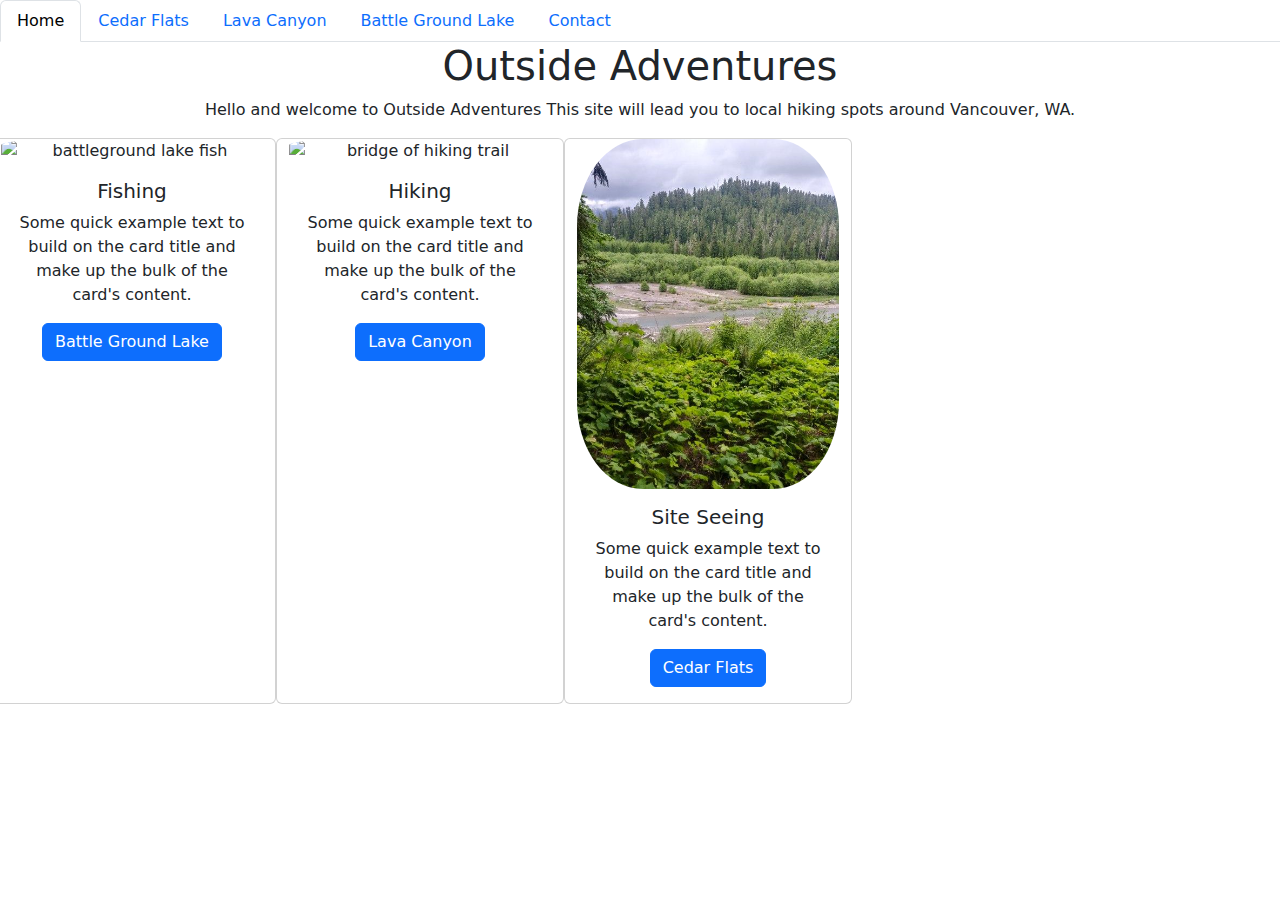
==== index.html @ fbd4ada5 "added all the files and photos with a basic outline on each main page to get started" ====
<!DOCTYPE html>
<html lang="en">
<head>
    <meta charset="UTF-8">
    <meta name="viewport" content="width=device-width, initial-scale=1.0">
    <title>Favorite Places</title>
    <link href="https://cdn.jsdelivr.net/npm/bootstrap@5.3.3/dist/css/bootstrap.min.css" rel="stylesheet" integrity="sha384-QWTKZyjpPEjISv5WaRU9OFeRpok6YctnYmDr5pNlyT2bRjXh0JMhjY6hW+ALEwIH" crossorigin="anonymous">
    <link rel="stylesheet" href="style.css">
</head>
<header>
    <ul class="nav nav-tabs">
        <li class="nav-item">
          <a class="nav-link active" aria-current="page" href="index.html">Home</a>
        </li>
        <li class="nav-item">
          <a class="nav-link" href="cedarflats.html">Cedar Flats</a>
        </li>
        <li class="nav-item">
          <a class="nav-link" href="lavaCanyon.html">Lava Canyon</a>
        </li>
        <li class="nav-item">
            <a class="nav-link" href="battlegroundLake.html">Battle Ground Lake</a>
          </li>
          <li class="nav-item">
            <a class="nav-link" href="contact.html">Contact</a>
      </ul>
      </header>
<body>
    <h1>Outside Adventures</h1>
    <p>Hello and welcome to Outside Adventures This site will lead you to local hiking spots around Vancouver, WA.</p>
    <div class="flex-direction: row">
    <div class="card" d-flex align-items-center style="width: 18rem;">
        <img src="images/battleground lake big fish.png"  alt="battleground lake fish">
        <div class="card-body">
          <h5 class="card-title">Fishing</h5>
          <p class="card-text">Some quick example text to build on the card title and make up the bulk of the card's content.</p>
          <a href="battlegroundLake.html" class="btn btn-primary">Battle Ground Lake</a>
        </div>
      </div>

      <div class="card" d-flex align-items-center style="width: 18rem;">
        <img src="images/lava canyon9.png"  alt="bridge of hiking trail">
        <div class="card-body">
          <h5 class="card-title">Hiking</h5>
          <p class="card-text">Some quick example text to build on the card title and make up the bulk of the card's content.</p>
          <a href="lavaCanyon.html" class="btn btn-primary">Lava Canyon</a>
        </div>
      </div>
      <div class="card" flex-direction:column d-flex align-items-center style="width: 18rem;">
        <img src="images/IMG_0433.png" class="card-img-top" alt="view of the muddy river from cedarflats">
        <div class="card-body">
          <h5 class="card-title">Site Seeing</h5>
          <p class="card-text">Some quick example text to build on the card title and make up the bulk of the card's content.</p>
          <a href="cedarflats.html" class="btn btn-primary">Cedar Flats</a>
        </div>
        </div>
      </div>
</body>
</html>
---- style.css ----
body{
    text-align: center;
}

.card img{
    border-radius: 25%;
}
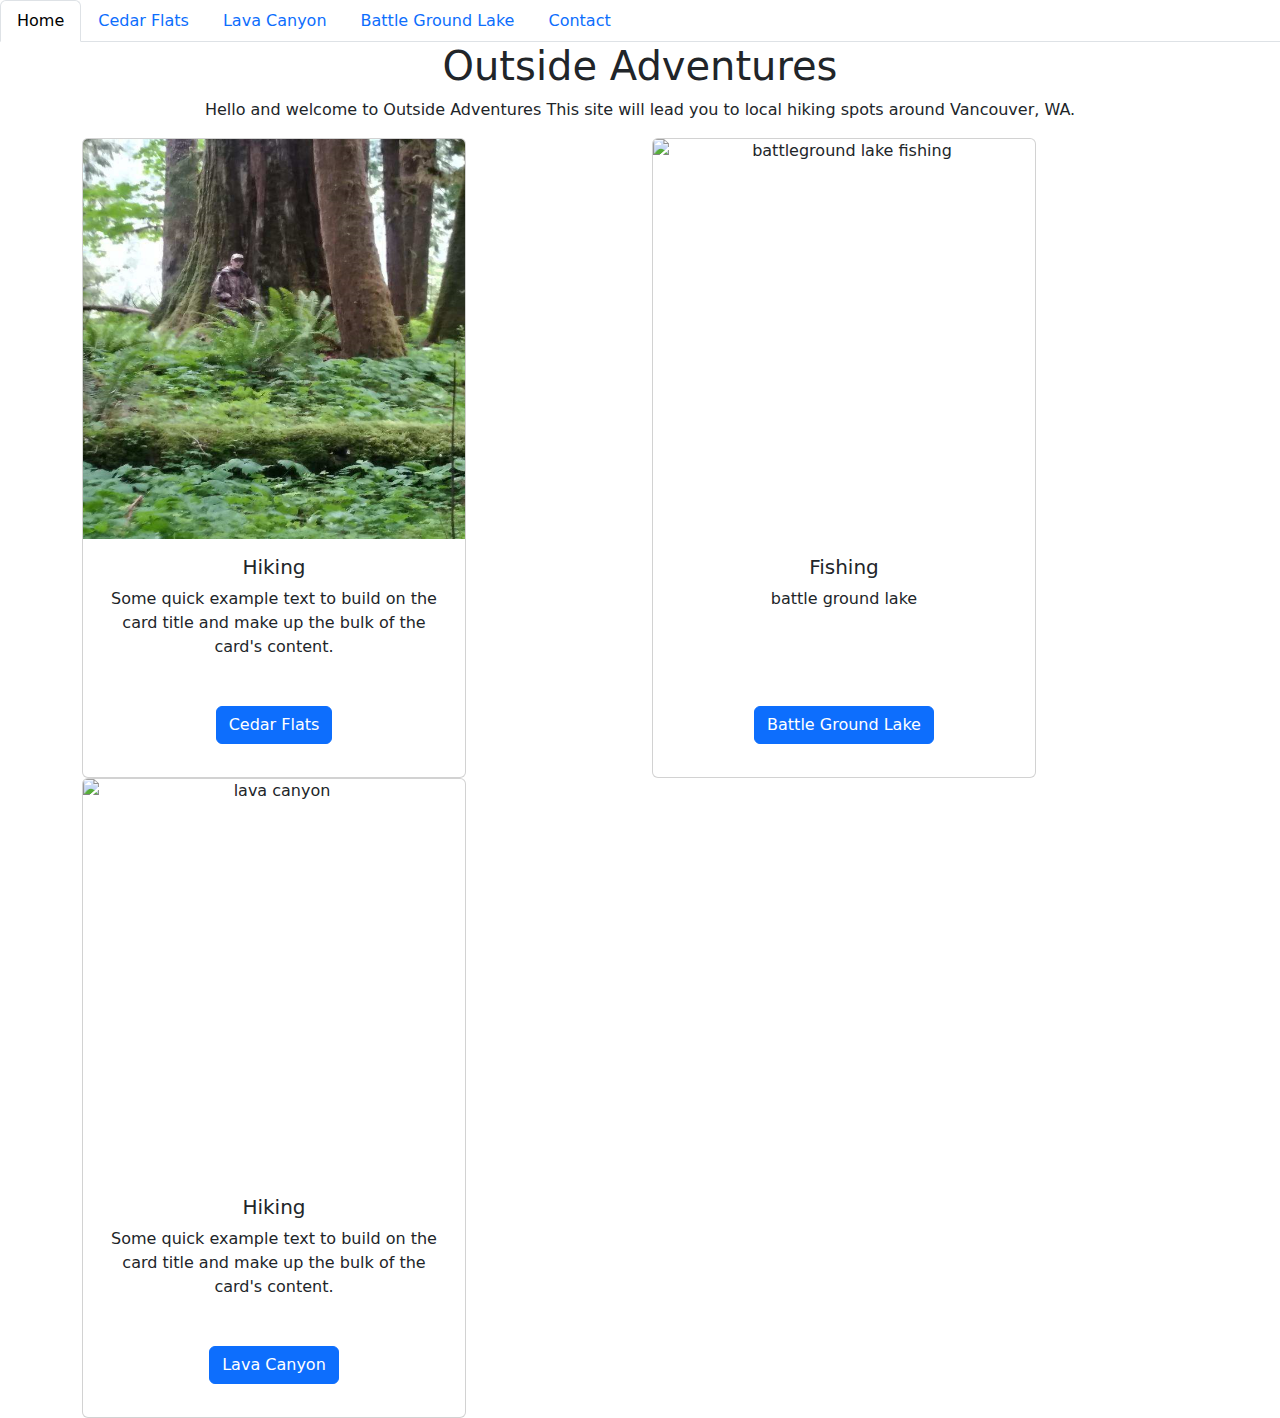
==== commit 10dc29d1: "corrected layout with parallax and carousel" ====
--- a/index.html
+++ b/index.html
@@ -1,59 +1,99 @@
 <!DOCTYPE html>
 <html lang="en">
-<head>
-    <meta charset="UTF-8">
-    <meta name="viewport" content="width=device-width, initial-scale=1.0">
+  <head>
+    <meta charset="UTF-8" />
+    <meta name="viewport" content="width=device-width, initial-scale=1.0" />
     <title>Favorite Places</title>
-    <link href="https://cdn.jsdelivr.net/npm/bootstrap@5.3.3/dist/css/bootstrap.min.css" rel="stylesheet" integrity="sha384-QWTKZyjpPEjISv5WaRU9OFeRpok6YctnYmDr5pNlyT2bRjXh0JMhjY6hW+ALEwIH" crossorigin="anonymous">
-    <link rel="stylesheet" href="style.css">
-</head>
-<header>
-    <ul class="nav nav-tabs">
-        <li class="nav-item">
-          <a class="nav-link active" aria-current="page" href="index.html">Home</a>
-        </li>
-        <li class="nav-item">
-          <a class="nav-link" href="cedarflats.html">Cedar Flats</a>
-        </li>
-        <li class="nav-item">
-          <a class="nav-link" href="lavaCanyon.html">Lava Canyon</a>
-        </li>
-        <li class="nav-item">
-            <a class="nav-link" href="battlegroundLake.html">Battle Ground Lake</a>
-          </li>
-          <li class="nav-item">
-            <a class="nav-link" href="contact.html">Contact</a>
-      </ul>
-      </header>
-<body>
+    <link
+      href="https://cdn.jsdelivr.net/npm/bootstrap@5.3.3/dist/css/bootstrap.min.css"
+      rel="stylesheet"
+      integrity="sha384-QWTKZyjpPEjISv5WaRU9OFeRpok6YctnYmDr5pNlyT2bRjXh0JMhjY6hW+ALEwIH"
+      crossorigin="anonymous"
+    />
+    <link rel="stylesheet" href="style.css" />
+  </head>
+  <header>
+    <ul class="nav nav-tabs navbar-expand{-sm|-md|-lg|-xl|-xxl}">
+      <li class="nav-item">
+        <a class="nav-link active" aria-current="page" href="index.html"
+          >Home</a
+        >
+      </li>
+      <li class="nav-item">
+        <a class="nav-link" href="cedarflats.html">Cedar Flats</a>
+      </li>
+      <li class="nav-item">
+        <a class="nav-link" href="lavaCanyon.html">Lava Canyon</a>
+      </li>
+      <li class="nav-item">
+        <a class="nav-link" href="battlegroundLake.html">Battle Ground Lake</a>
+      </li>
+      <li class="nav-item">
+        <a class="nav-link" href="contact.html">Contact</a>
+      </li>
+    </ul>
+  </header>
+  <body>
     <h1>Outside Adventures</h1>
-    <p>Hello and welcome to Outside Adventures This site will lead you to local hiking spots around Vancouver, WA.</p>
-    <div class="flex-direction: row">
-    <div class="card" d-flex align-items-center style="width: 18rem;">
-        <img src="images/battleground lake big fish.png"  alt="battleground lake fish">
-        <div class="card-body">
-          <h5 class="card-title">Fishing</h5>
-          <p class="card-text">Some quick example text to build on the card title and make up the bulk of the card's content.</p>
-          <a href="battlegroundLake.html" class="btn btn-primary">Battle Ground Lake</a>
+    <p>
+      Hello and welcome to Outside Adventures This site will lead you to local
+      hiking spots around Vancouver, WA.
+    </p>
+
+    <div class="container text-center card-group justify-content-center">
+      <div class="row align-items-start">
+        <div class="col">
+          <div class="card" style="width: 24rem">
+            <img
+              src="/images/IMG_0434.png"
+              class="card-img-top"
+              alt="Cedar flats natural trail"
+            />
+            <div class="card-body">
+              <h5 class="card-title">Hiking</h5>
+              <p class="card-text h-50">
+                Some quick example text to build on the card title and make up
+                the bulk of the card's content.
+              </p>
+              <a href="cedarflats.html" class="btn btn-primary">Cedar Flats</a>
+            </div>
+          </div>
+        </div>
+        <div class="col">
+          <div class="card" style="width: 24rem">
+            <img
+              src="images/battleground lake big fish.png"
+              class="card-img-top"
+              alt="battleground lake fishing"
+            />
+            <div class="card-body">
+              <h5 class="card-title">Fishing</h5>
+              <p class="card-text h-50">battle ground lake</p>
+
+              <a href="battlegroundLake.html" class="btn btn-primary"
+                >Battle Ground Lake</a
+              >
+            </div>
+          </div>
+        </div>
+        <div class="col">
+          <div class="card" style="width: 24rem">
+            <img
+              src="/images/lava canyon.png"
+              class="card-img-top"
+              alt="lava canyon"
+            />
+            <div class="card-body">
+              <h5 class="card-title">Hiking</h5>
+              <p class="card-text h-50">
+                Some quick example text to build on the card title and make up
+                the bulk of the card's content.
+              </p>
+              <a href="lavaCanyon.html" class="btn btn-primary">Lava Canyon</a>
+            </div>
+          </div>
         </div>
       </div>
-
-      <div class="card" d-flex align-items-center style="width: 18rem;">
-        <img src="images/lava canyon9.png"  alt="bridge of hiking trail">
-        <div class="card-body">
-          <h5 class="card-title">Hiking</h5>
-          <p class="card-text">Some quick example text to build on the card title and make up the bulk of the card's content.</p>
-          <a href="lavaCanyon.html" class="btn btn-primary">Lava Canyon</a>
-        </div>
-      </div>
-      <div class="card" flex-direction:column d-flex align-items-center style="width: 18rem;">
-        <img src="images/IMG_0433.png" class="card-img-top" alt="view of the muddy river from cedarflats">
-        <div class="card-body">
-          <h5 class="card-title">Site Seeing</h5>
-          <p class="card-text">Some quick example text to build on the card title and make up the bulk of the card's content.</p>
-          <a href="cedarflats.html" class="btn btn-primary">Cedar Flats</a>
-        </div>
-        </div>
-      </div>
-</body>
-</html>+    </div>
+  </body>
+</html>
--- a/style.css
+++ b/style.css
@@ -1,8 +1,47 @@
-body{
-    text-align: center;
+/* body {
+  text-align: center;
+} */
+body,
+html {
+  height: 100%;
+  text-align: center;
+}
+.card {
+  height: 40rem;
+}
+.card img {
+  height: 25rem;
+}
+.carousel img {
+  height: 40vh;
+  width: 50vw;
 }
 
-.card img{
-    border-radius: 25%;
+.parallax {
+  /* The image used */
+  background-image: url("images/IMG_0434.png");
+  overflow: hidden;
+
+  /* Full height */
+  height: 100%;
+
+  /* Create the parallax scrolling effect */
+  background-attachment: fixed;
+  background-position: center;
+  background-repeat: no-repeat;
+  background-size: cover;
 }
 
+.parallax1 {
+  /* The image used */
+  background-image: url("images/IMG_0441.png");
+
+  /* Full height */
+  height: 100%;
+
+  /* Create the parallax scrolling effect */
+  background-attachment: fixed;
+  background-position: center;
+  background-repeat: no-repeat;
+  background-size: cover;
+}
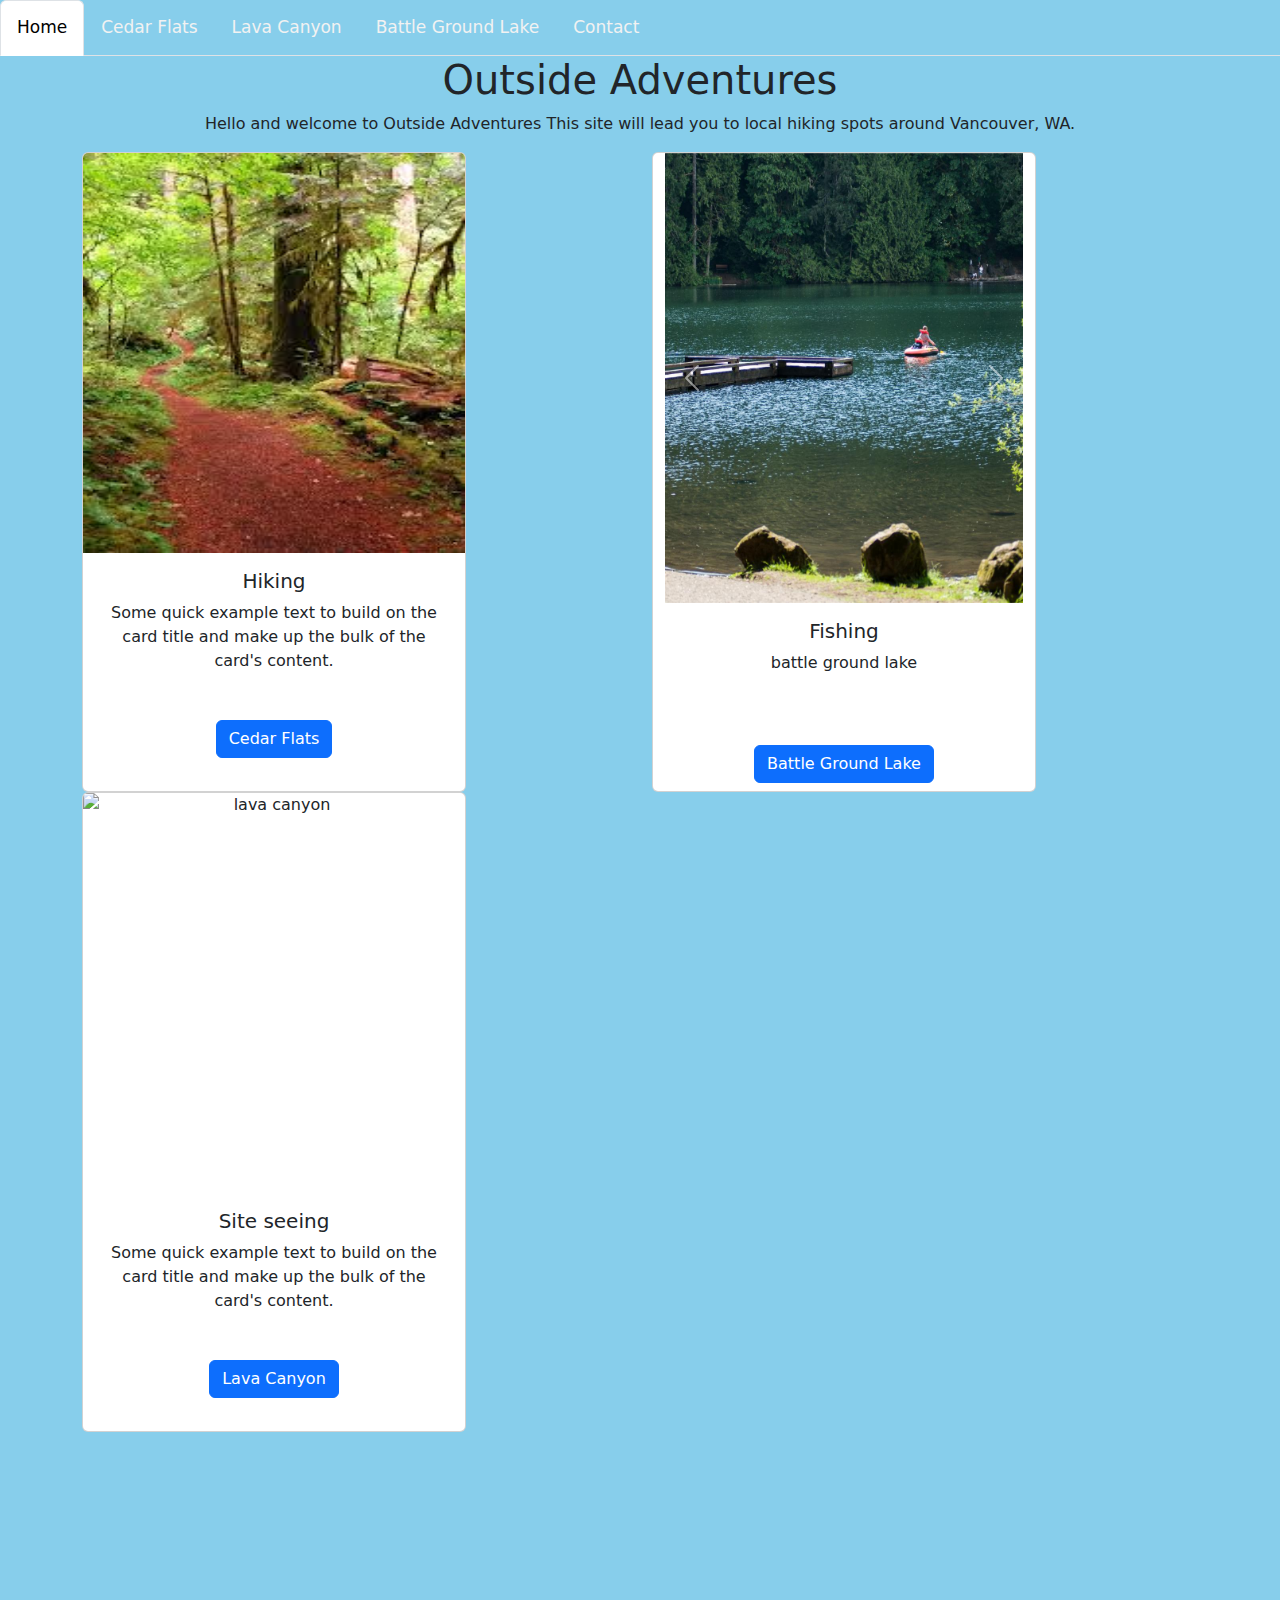
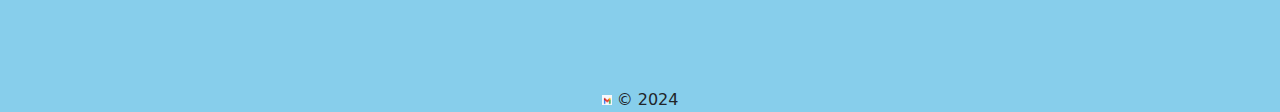
==== commit ff45df46: "added footer and changed up where the slides  are" ====
--- a/index.html
+++ b/index.html
@@ -9,6 +9,31 @@
       rel="stylesheet"
       integrity="sha384-QWTKZyjpPEjISv5WaRU9OFeRpok6YctnYmDr5pNlyT2bRjXh0JMhjY6hW+ALEwIH"
       crossorigin="anonymous"
+    />
+    <link rel="icon" type="image/x-icon" href="/images/favicon.ico" />
+    <link
+      href="https://cdn.jsdelivr.net/npm/bootstrap@5.3.3/dist/css/bootstrap.min.css"
+      rel="stylesheet"
+      integrity="sha384-QWTKZyjpPEjISv5WaRU9OFeRpok6YctnYmDr5pNlyT2bRjXh0JMhjY6hW+ALEwIH"
+      crossorigin="anonymous"
+    />
+    <link rel="stylesheet" href="style.css" />
+    <link
+      rel="apple-touch-icon"
+      sizes="180x180"
+      href="images/apple-touch-icon.jpg"
+    />
+    <link
+      rel="icon"
+      type="image/jpg"
+      sizes="32x32"
+      href="images/favicon-32x32.jpg"
+    />
+    <link
+      rel="icon"
+      type="image/jpg"
+      sizes="16x16"
+      href="images/favicon-16x16.jpg"
     />
     <link rel="stylesheet" href="style.css" />
   </head>
@@ -45,7 +70,7 @@
         <div class="col">
           <div class="card" style="width: 24rem">
             <img
-              src="/images/IMG_0434.png"
+              src="/images/cedarflats-trail.jpg"
               class="card-img-top"
               alt="Cedar flats natural trail"
             />
@@ -61,11 +86,93 @@
         </div>
         <div class="col">
           <div class="card" style="width: 24rem">
-            <img
-              src="images/battleground lake big fish.png"
-              class="card-img-top"
-              alt="battleground lake fishing"
-            />
+            <div class="container">
+              <div id="carouselExample" class="carousel slide">
+                <div class="carousel-inner">
+                  <div class="carousel-item active">
+                    <img
+                      src="/images/BattleGroundLake.jpg"
+                      class="d-block w-100 img-fluid"
+                      alt="..."
+                    />
+                  </div>
+                  <div class="carousel-item">
+                    <img
+                      src="/images/interpretivetrail.jpg"
+                      class="d-block w-100 img-fluid"
+                      alt="..."
+                    />
+                  </div>
+                  <div class="carousel-item">
+                    <img
+                      src="/images/battleground lake derby fish.jpg"
+                      class="d-block w-100 img-fluid"
+                      alt="..."
+                    />
+                  </div>
+                  <div class="carousel-item">
+                    <img
+                      src="/images/battleground lake eagle.jpg"
+                      class="d-block w-100 img-fluid"
+                      alt="..."
+                    />
+                  </div>
+                  <div class="carousel-item">
+                    <img
+                      src="/images/battleground lake eagle2.jpg"
+                      class="d-block w-100 img-fluid"
+                      alt="..."
+                    />
+                  </div>
+                  <div class="carousel-item">
+                    <img
+                      src="/images/battleground lake fish1.jpg"
+                      class="d-block w-100 img-fluid"
+                      alt="..."
+                    />
+                  </div>
+                  <div class="carousel-item">
+                    <img
+                      src="/images/battleground lake fish2.jpg"
+                      class="d-block w-100 img-fluid"
+                      alt="..."
+                    />
+                  </div>
+                  <div class="carousel-item">
+                    <img
+                      src="/images/trailboardwalk.jpg"
+                      class="d-block w-100 img-fluid"
+                      alt="..."
+                    />
+                  </div>
+                </div>
+
+                <button
+                  class="carousel-control-prev"
+                  type="button"
+                  data-bs-target="#carouselExample"
+                  data-bs-slide="prev"
+                >
+                  <span
+                    class="carousel-control-prev-icon"
+                    aria-hidden="true"
+                  ></span>
+                  <span class="visually-hidden">Previous</span>
+                </button>
+                <button
+                  class="carousel-control-next"
+                  type="button"
+                  data-bs-target="#carouselExample"
+                  data-bs-slide="next"
+                >
+                  <span
+                    class="carousel-control-next-icon"
+                    aria-hidden="true"
+                  ></span>
+                  <span class="visually-hidden">Next</span>
+                </button>
+              </div>
+            </div>
             <div class="card-body">
               <h5 class="card-title">Fishing</h5>
               <p class="card-text h-50">battle ground lake</p>
@@ -79,12 +186,12 @@
         <div class="col">
           <div class="card" style="width: 24rem">
             <img
-              src="/images/lava canyon.png"
+              src="/images/lava canyon11.jpg"
               class="card-img-top"
               alt="lava canyon"
             />
             <div class="card-body">
-              <h5 class="card-title">Hiking</h5>
+              <h5 class="card-title">Site seeing</h5>
               <p class="card-text h-50">
                 Some quick example text to build on the card title and make up
                 the bulk of the card's content.
@@ -95,5 +202,30 @@
         </div>
       </div>
     </div>
+    <footer>
+      <a
+        href="https://www.linkedin.com/in/steven-nielsen-33806919b"
+        target="_blank"
+        rel="noopener noreferrer"
+        ><i class="fa-brands fa-linkedin"></i
+      ></a>
+      <a
+        href="mailto:steven.nielsen226@gmail.com?
+              &subject=information request"
+        ><img src="images/gmail.png" alt="gmail image"
+      /></a>
+      <a
+        href="http://https://github.com/StevenNielsen226"
+        target="_blank"
+        rel="noopener noreferrer"
+        ><i class="fa-brands fa-github"></i
+      ></a>
+      &copy; 2024
+    </footer>
+    <script
+      src="https://cdn.jsdelivr.net/npm/bootstrap@5.3.3/dist/js/bootstrap.bundle.min.js"
+      integrity="sha384-YvpcrYf0tY3lHB60NNkmXc5s9fDVZLESaAA55NDzOxhy9GkcIdslK1eN7N6jIeHz"
+      crossorigin="anonymous"
+    ></script>
   </body>
 </html>
--- a/style.css
+++ b/style.css
@@ -5,6 +5,31 @@
 html {
   height: 100%;
   text-align: center;
+  background-color: skyblue;
+}
+footer {
+  padding-top: 20%;
+}
+footer img {
+  width: 10px;
+  height: 10px;
+}
+.nav a {
+  float: left;
+  color: #f2f2f2;
+  text-align: center;
+  padding: 14px 16px;
+  text-decoration: none;
+  font-size: 17px;
+}
+
+.nav a:hover {
+  background-color: #ddd;
+  color: rgb(231, 26, 26);
+}
+
+.nav a:active {
+  color: rgb(17, 207, 90);
 }
 .card {
   height: 40rem;
@@ -13,13 +38,13 @@
   height: 25rem;
 }
 .carousel img {
-  height: 40vh;
+  height: 50vh;
   width: 50vw;
 }
 
 .parallax {
   /* The image used */
-  background-image: url("images/IMG_0434.png");
+  background-image: url("images/lava\ canyon11.jpg");
   overflow: hidden;
 
   /* Full height */
@@ -34,7 +59,7 @@
 
 .parallax1 {
   /* The image used */
-  background-image: url("images/IMG_0441.png");
+  background-image: url("images/lava\ canyon13.jpg");
 
   /* Full height */
   height: 100%;
@@ -45,3 +70,42 @@
   background-repeat: no-repeat;
   background-size: cover;
 }
+.parallax2 {
+  /* The image used */
+  background-image: url("images/lava\ canyon2.jpg");
+
+  /* Full height */
+  height: 100%;
+
+  /* Create the parallax scrolling effect */
+  background-attachment: fixed;
+  background-position: center;
+  background-repeat: no-repeat;
+  background-size: cover;
+}
+.parallax3 {
+  /* The image used */
+  background-image: url("images/lava\ canyon3.jpg");
+
+  /* Full height */
+  height: 100%;
+
+  /* Create the parallax scrolling effect */
+  background-attachment: fixed;
+  background-position: center;
+  background-repeat: no-repeat;
+  background-size: cover;
+}
+.parallax4 {
+  /* The image used */
+  background-image: url("images/lava\ canyon4.jpg");
+
+  /* Full height */
+  height: 100%;
+
+  /* Create the parallax scrolling effect */
+  background-attachment: fixed;
+  background-position: center;
+  background-repeat: no-repeat;
+  background-size: cover;
+}
--- a/style.css
+++ b/style.css
@@ -5,6 +5,31 @@
 html {
   height: 100%;
   text-align: center;
+  background-color: skyblue;
+}
+footer {
+  padding-top: 20%;
+}
+footer img {
+  width: 10px;
+  height: 10px;
+}
+.nav a {
+  float: left;
+  color: #f2f2f2;
+  text-align: center;
+  padding: 14px 16px;
+  text-decoration: none;
+  font-size: 17px;
+}
+
+.nav a:hover {
+  background-color: #ddd;
+  color: rgb(231, 26, 26);
+}
+
+.nav a:active {
+  color: rgb(17, 207, 90);
 }
 .card {
   height: 40rem;
@@ -13,13 +38,13 @@
   height: 25rem;
 }
 .carousel img {
-  height: 40vh;
+  height: 50vh;
   width: 50vw;
 }
 
 .parallax {
   /* The image used */
-  background-image: url("images/IMG_0434.png");
+  background-image: url("images/lava\ canyon11.jpg");
   overflow: hidden;
 
   /* Full height */
@@ -34,7 +59,7 @@
 
 .parallax1 {
   /* The image used */
-  background-image: url("images/IMG_0441.png");
+  background-image: url("images/lava\ canyon13.jpg");
 
   /* Full height */
   height: 100%;
@@ -45,3 +70,42 @@
   background-repeat: no-repeat;
   background-size: cover;
 }
+.parallax2 {
+  /* The image used */
+  background-image: url("images/lava\ canyon2.jpg");
+
+  /* Full height */
+  height: 100%;
+
+  /* Create the parallax scrolling effect */
+  background-attachment: fixed;
+  background-position: center;
+  background-repeat: no-repeat;
+  background-size: cover;
+}
+.parallax3 {
+  /* The image used */
+  background-image: url("images/lava\ canyon3.jpg");
+
+  /* Full height */
+  height: 100%;
+
+  /* Create the parallax scrolling effect */
+  background-attachment: fixed;
+  background-position: center;
+  background-repeat: no-repeat;
+  background-size: cover;
+}
+.parallax4 {
+  /* The image used */
+  background-image: url("images/lava\ canyon4.jpg");
+
+  /* Full height */
+  height: 100%;
+
+  /* Create the parallax scrolling effect */
+  background-attachment: fixed;
+  background-position: center;
+  background-repeat: no-repeat;
+  background-size: cover;
+}
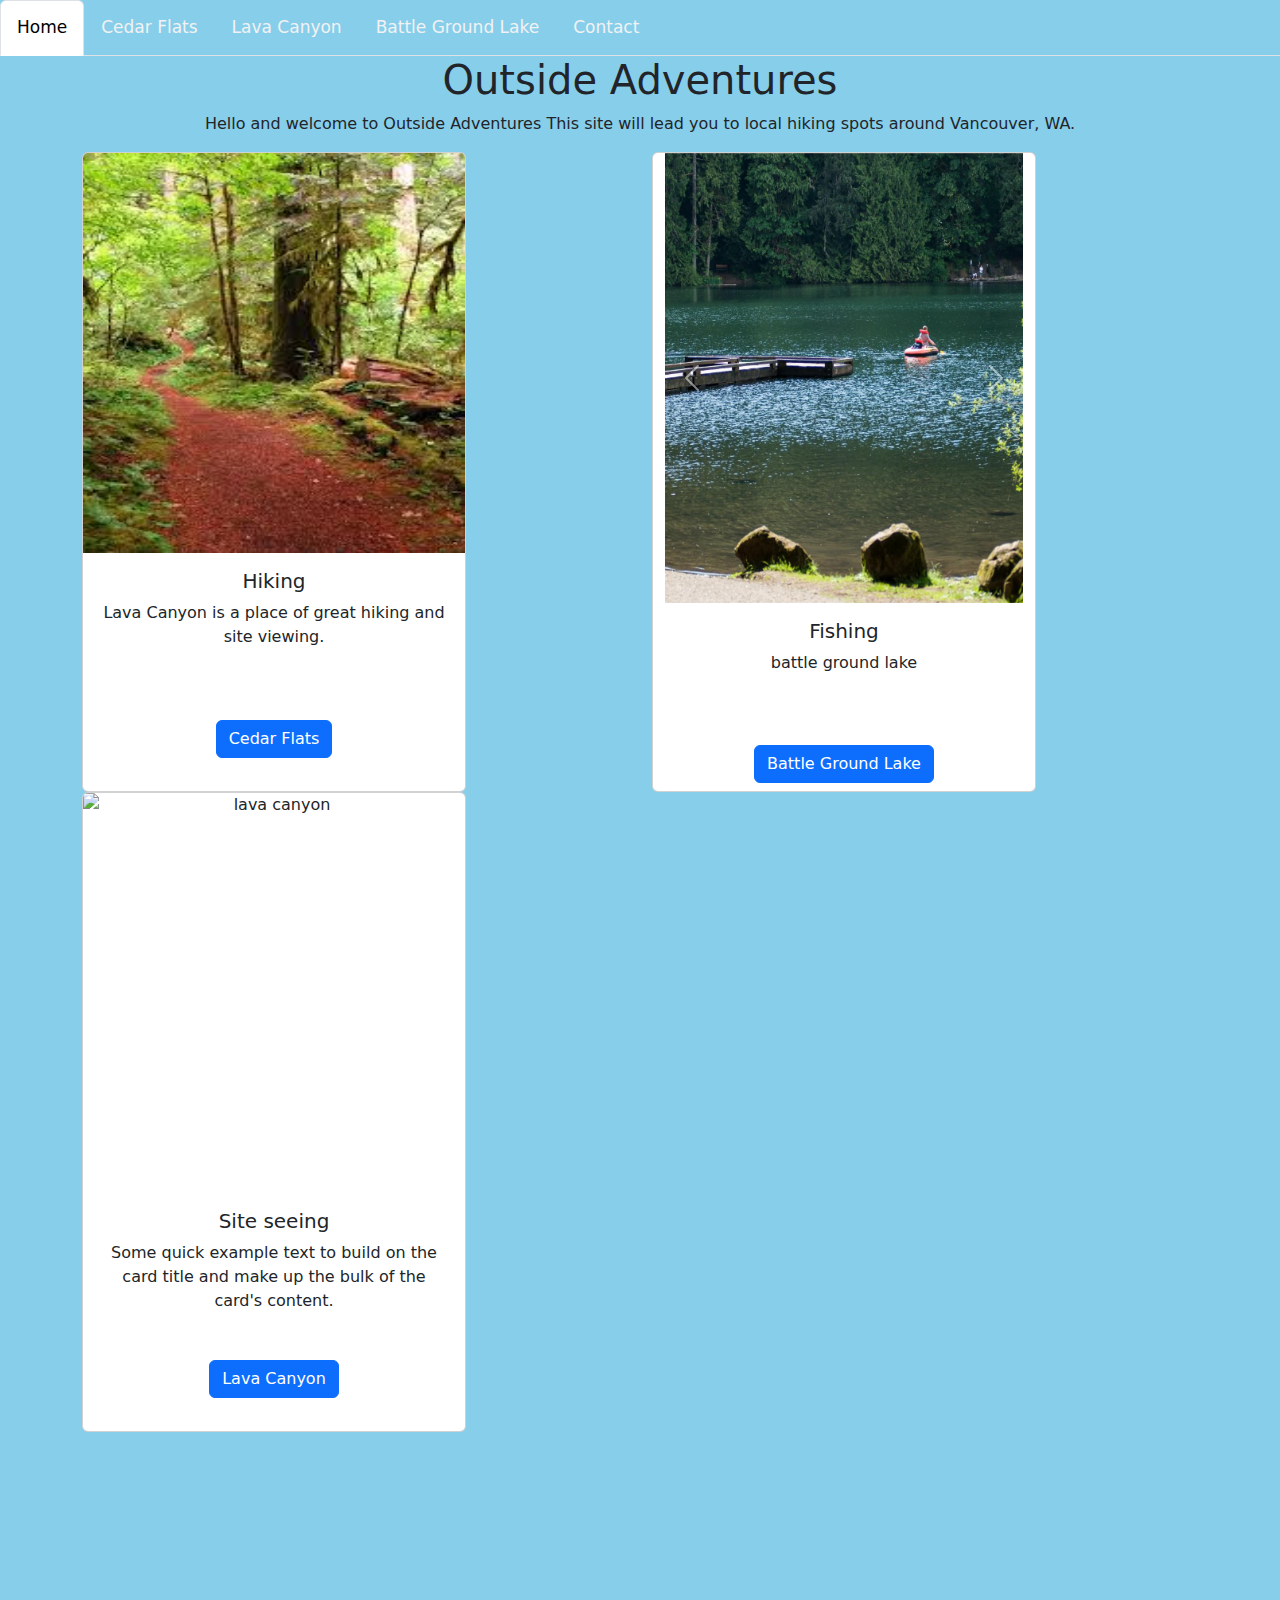
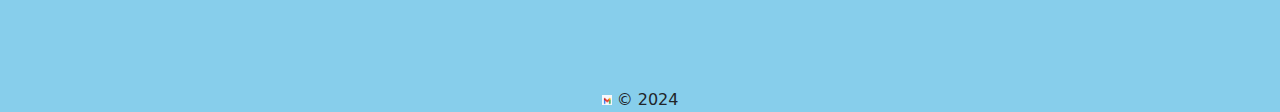
==== commit bcd23d11: "Update index.html" ====
--- a/index.html
+++ b/index.html
@@ -11,12 +11,7 @@
       crossorigin="anonymous"
     />
     <link rel="icon" type="image/x-icon" href="/images/favicon.ico" />
-    <link
-      href="https://cdn.jsdelivr.net/npm/bootstrap@5.3.3/dist/css/bootstrap.min.css"
-      rel="stylesheet"
-      integrity="sha384-QWTKZyjpPEjISv5WaRU9OFeRpok6YctnYmDr5pNlyT2bRjXh0JMhjY6hW+ALEwIH"
-      crossorigin="anonymous"
-    />
+
     <link rel="stylesheet" href="style.css" />
     <link
       rel="apple-touch-icon"
@@ -35,6 +30,10 @@
       sizes="16x16"
       href="images/favicon-16x16.jpg"
     />
+    <script
+      src="https://kit.fontawesome.com/332563e976.js"
+      crossorigin="anonymous"
+    ></script>
     <link rel="stylesheet" href="style.css" />
   </head>
   <header>
@@ -77,8 +76,7 @@
             <div class="card-body">
               <h5 class="card-title">Hiking</h5>
               <p class="card-text h-50">
-                Some quick example text to build on the card title and make up
-                the bulk of the card's content.
+                Lava Canyon is a place of great hiking and site viewing.
               </p>
               <a href="cedarflats.html" class="btn btn-primary">Cedar Flats</a>
             </div>
--- a/style.css
+++ b/style.css
@@ -11,8 +11,8 @@
   padding-top: 20%;
 }
 footer img {
-  width: 10px;
-  height: 10px;
+  width: 10px !important;
+  height: 10px !important;
 }
 .nav a {
   float: left;
--- a/style.css
+++ b/style.css
@@ -11,8 +11,8 @@
   padding-top: 20%;
 }
 footer img {
-  width: 10px;
-  height: 10px;
+  width: 10px !important;
+  height: 10px !important;
 }
 .nav a {
   float: left;
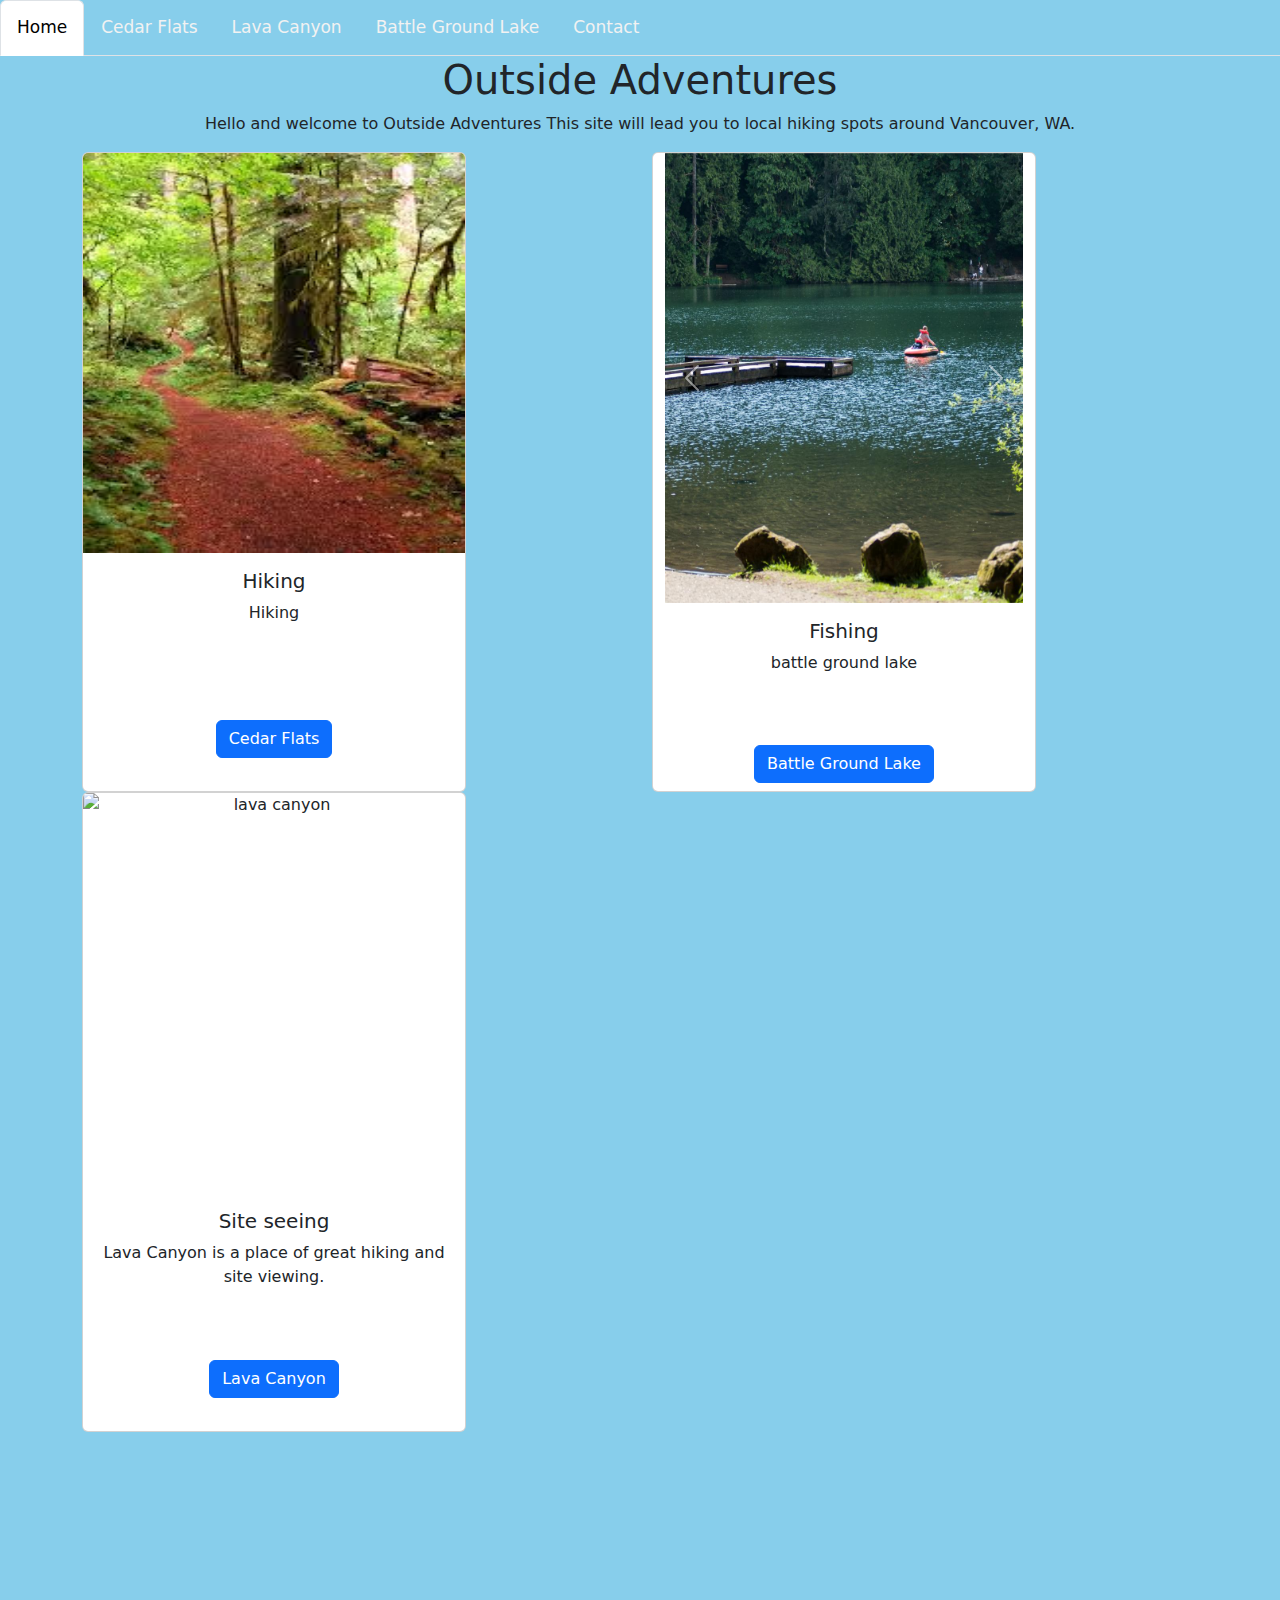
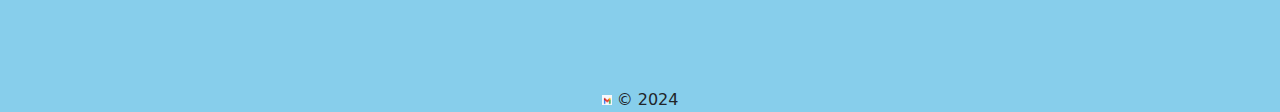
==== commit 0833b66b: "Update index.html" ====
--- a/index.html
+++ b/index.html
@@ -76,7 +76,7 @@
             <div class="card-body">
               <h5 class="card-title">Hiking</h5>
               <p class="card-text h-50">
-                Lava Canyon is a place of great hiking and site viewing.
+                Hiking
               </p>
               <a href="cedarflats.html" class="btn btn-primary">Cedar Flats</a>
             </div>
@@ -191,8 +191,7 @@
             <div class="card-body">
               <h5 class="card-title">Site seeing</h5>
               <p class="card-text h-50">
-                Some quick example text to build on the card title and make up
-                the bulk of the card's content.
+                Lava Canyon is a place of great hiking and site viewing.
               </p>
               <a href="lavaCanyon.html" class="btn btn-primary">Lava Canyon</a>
             </div>
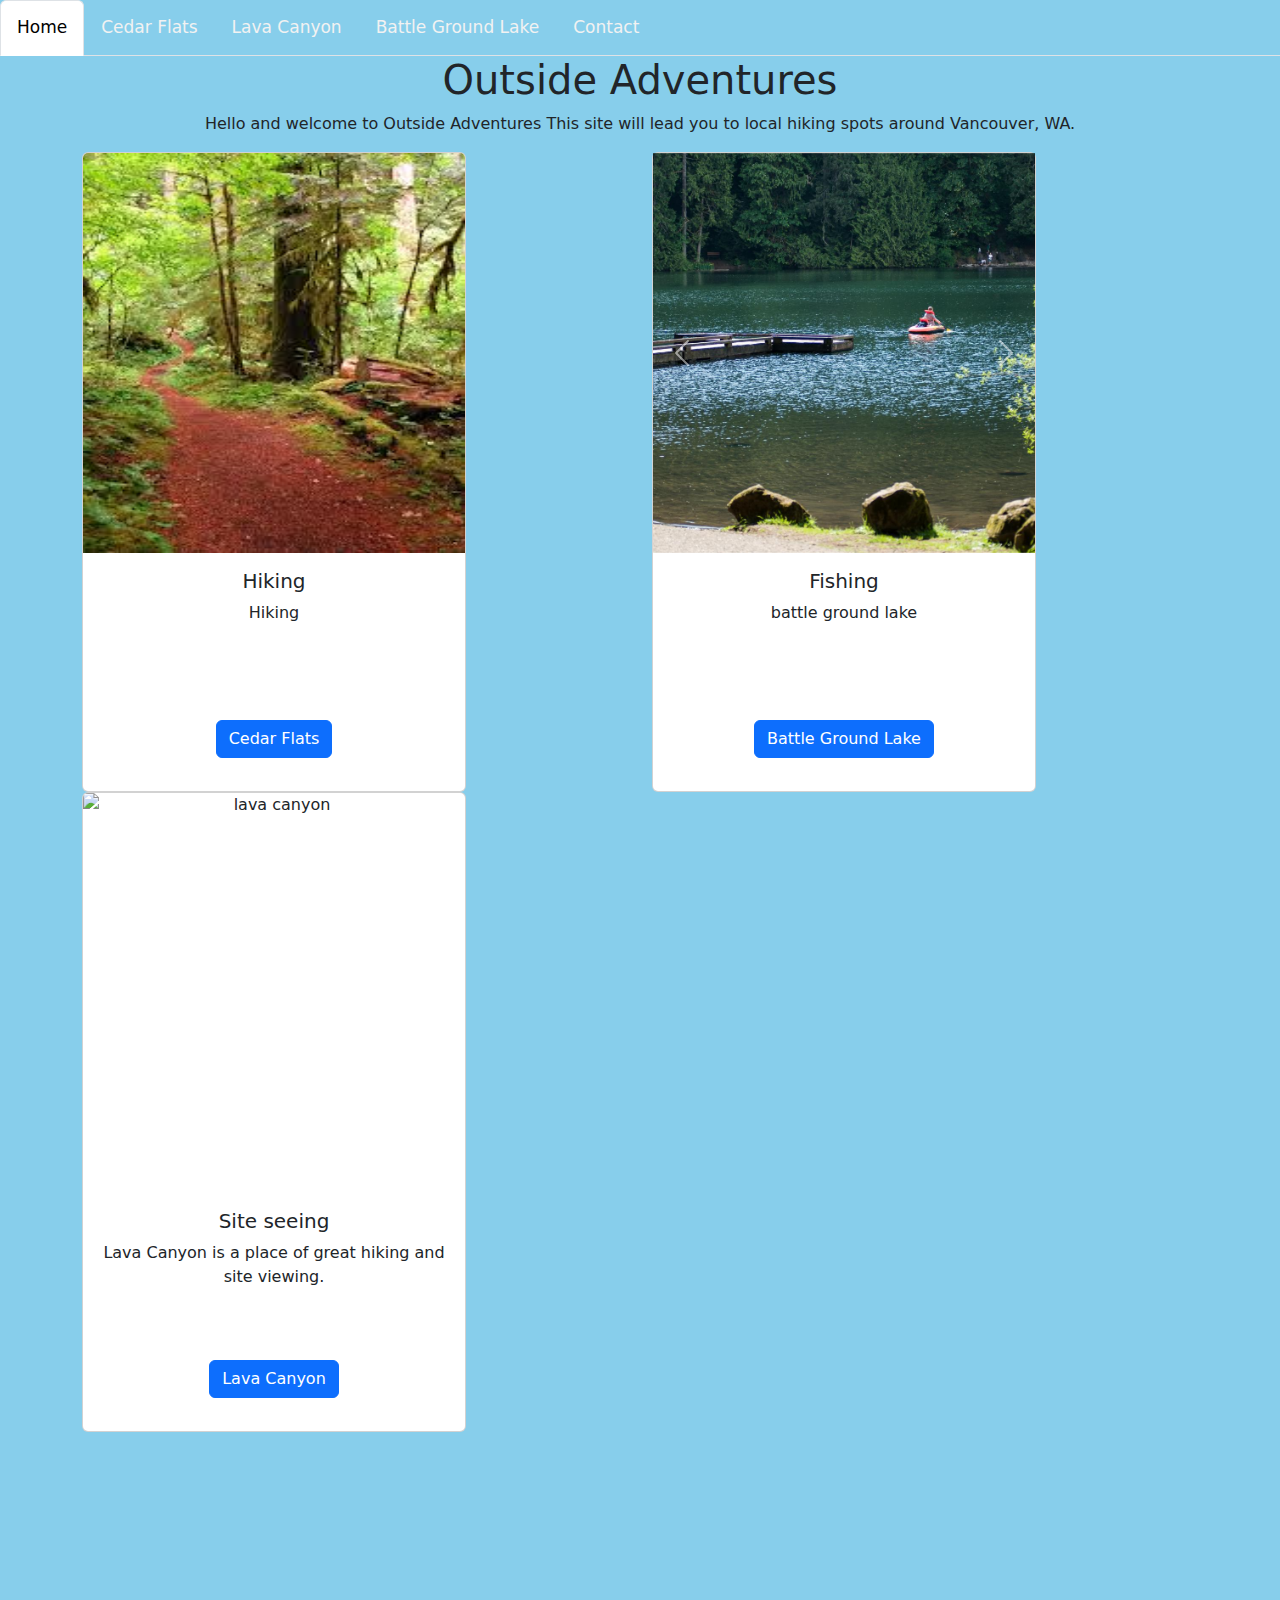
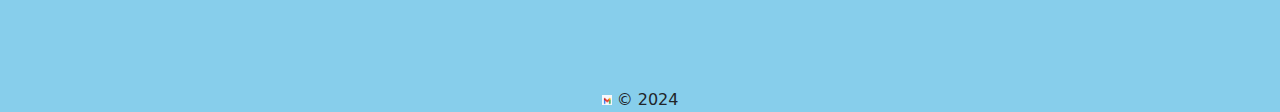
==== commit 3597f15e: "edited main page" ====
--- a/index.html
+++ b/index.html
@@ -84,93 +84,93 @@
         </div>
         <div class="col">
           <div class="card" style="width: 24rem">
-            <div class="container">
-              <div id="carouselExample" class="carousel slide">
-                <div class="carousel-inner">
-                  <div class="carousel-item active">
-                    <img
-                      src="/images/BattleGroundLake.jpg"
-                      class="d-block w-100 img-fluid"
-                      alt="..."
-                    />
-                  </div>
-                  <div class="carousel-item">
-                    <img
-                      src="/images/interpretivetrail.jpg"
-                      class="d-block w-100 img-fluid"
-                      alt="..."
-                    />
-                  </div>
-                  <div class="carousel-item">
-                    <img
-                      src="/images/battleground lake derby fish.jpg"
-                      class="d-block w-100 img-fluid"
-                      alt="..."
-                    />
-                  </div>
-                  <div class="carousel-item">
-                    <img
-                      src="/images/battleground lake eagle.jpg"
-                      class="d-block w-100 img-fluid"
-                      alt="..."
-                    />
-                  </div>
-                  <div class="carousel-item">
-                    <img
-                      src="/images/battleground lake eagle2.jpg"
-                      class="d-block w-100 img-fluid"
-                      alt="..."
-                    />
-                  </div>
-                  <div class="carousel-item">
-                    <img
-                      src="/images/battleground lake fish1.jpg"
-                      class="d-block w-100 img-fluid"
-                      alt="..."
-                    />
-                  </div>
-                  <div class="carousel-item">
-                    <img
-                      src="/images/battleground lake fish2.jpg"
-                      class="d-block w-100 img-fluid"
-                      alt="..."
-                    />
-                  </div>
-                  <div class="carousel-item">
-                    <img
-                      src="/images/trailboardwalk.jpg"
-                      class="d-block w-100 img-fluid"
-                      alt="..."
-                    />
-                  </div>
-                </div>
-
-                <button
-                  class="carousel-control-prev"
-                  type="button"
-                  data-bs-target="#carouselExample"
-                  data-bs-slide="prev"
-                >
-                  <span
-                    class="carousel-control-prev-icon"
-                    aria-hidden="true"
-                  ></span>
-                  <span class="visually-hidden">Previous</span>
-                </button>
-                <button
-                  class="carousel-control-next"
-                  type="button"
-                  data-bs-target="#carouselExample"
-                  data-bs-slide="next"
-                >
-                  <span
-                    class="carousel-control-next-icon"
-                    aria-hidden="true"
-                  ></span>
-                  <span class="visually-hidden">Next</span>
-                </button>
+            <!-- <div class="container"> -->
+            <div id="carouselExample" class="carousel slide">
+              <div class="carousel-inner">
+                <div class="carousel-item active">
+                  <img
+                    src="/images/BattleGroundLake.jpg"
+                    class="d-block w-100 img-fluid"
+                    alt="..."
+                  />
+                </div>
+                <div class="carousel-item">
+                  <img
+                    src="/images/interpretivetrail.jpg"
+                    class="d-block w-100 img-fluid"
+                    alt="..."
+                  />
+                </div>
+                <div class="carousel-item">
+                  <img
+                    src="/images/battleground lake derby fish.jpg"
+                    class="d-block w-100 img-fluid"
+                    alt="..."
+                  />
+                </div>
+                <div class="carousel-item">
+                  <img
+                    src="/images/battleground lake eagle.jpg"
+                    class="d-block w-100 img-fluid"
+                    alt="..."
+                  />
+                </div>
+                <div class="carousel-item">
+                  <img
+                    src="/images/battleground lake eagle2.jpg"
+                    class="d-block w-100 img-fluid"
+                    alt="..."
+                  />
+                </div>
+                <div class="carousel-item">
+                  <img
+                    src="/images/battleground lake fish1.jpg"
+                    class="d-block w-100 img-fluid"
+                    alt="..."
+                  />
+                </div>
+                <div class="carousel-item">
+                  <img
+                    src="/images/battleground lake fish2.jpg"
+                    class="d-block w-100 img-fluid"
+                    alt="..."
+                  />
+                </div>
+                <div class="carousel-item">
+                  <img
+                    src="/images/trailboardwalk.jpg"
+                    class="d-block w-100 img-fluid"
+                    alt="..."
+                  />
+                </div>
               </div>
-            </div>
+
+              <button
+                class="carousel-control-prev"
+                type="button"
+                data-bs-target="#carouselExample"
+                data-bs-slide="prev"
+              >
+                <span
+                  class="carousel-control-prev-icon"
+                  aria-hidden="true"
+                ></span>
+                <span class="visually-hidden">Previous</span>
+              </button>
+              <button
+                class="carousel-control-next"
+                type="button"
+                data-bs-target="#carouselExample"
+                data-bs-slide="next"
+              >
+                <span
+                  class="carousel-control-next-icon"
+                  aria-hidden="true"
+                ></span>
+                <span class="visually-hidden">Next</span>
+              </button>
+            </div>
+            <!-- </div> -->
             <div class="card-body">
               <h5 class="card-title">Fishing</h5>
               <p class="card-text h-50">battle ground lake</p>
--- a/style.css
+++ b/style.css
@@ -37,10 +37,10 @@
 .card img {
   height: 25rem;
 }
-.carousel img {
+/* .carousel img {
   height: 50vh;
   width: 50vw;
-}
+} */
 
 .parallax {
   /* The image used */
--- a/style.css
+++ b/style.css
@@ -37,10 +37,10 @@
 .card img {
   height: 25rem;
 }
-.carousel img {
+/* .carousel img {
   height: 50vh;
   width: 50vw;
-}
+} */
 
 .parallax {
   /* The image used */
